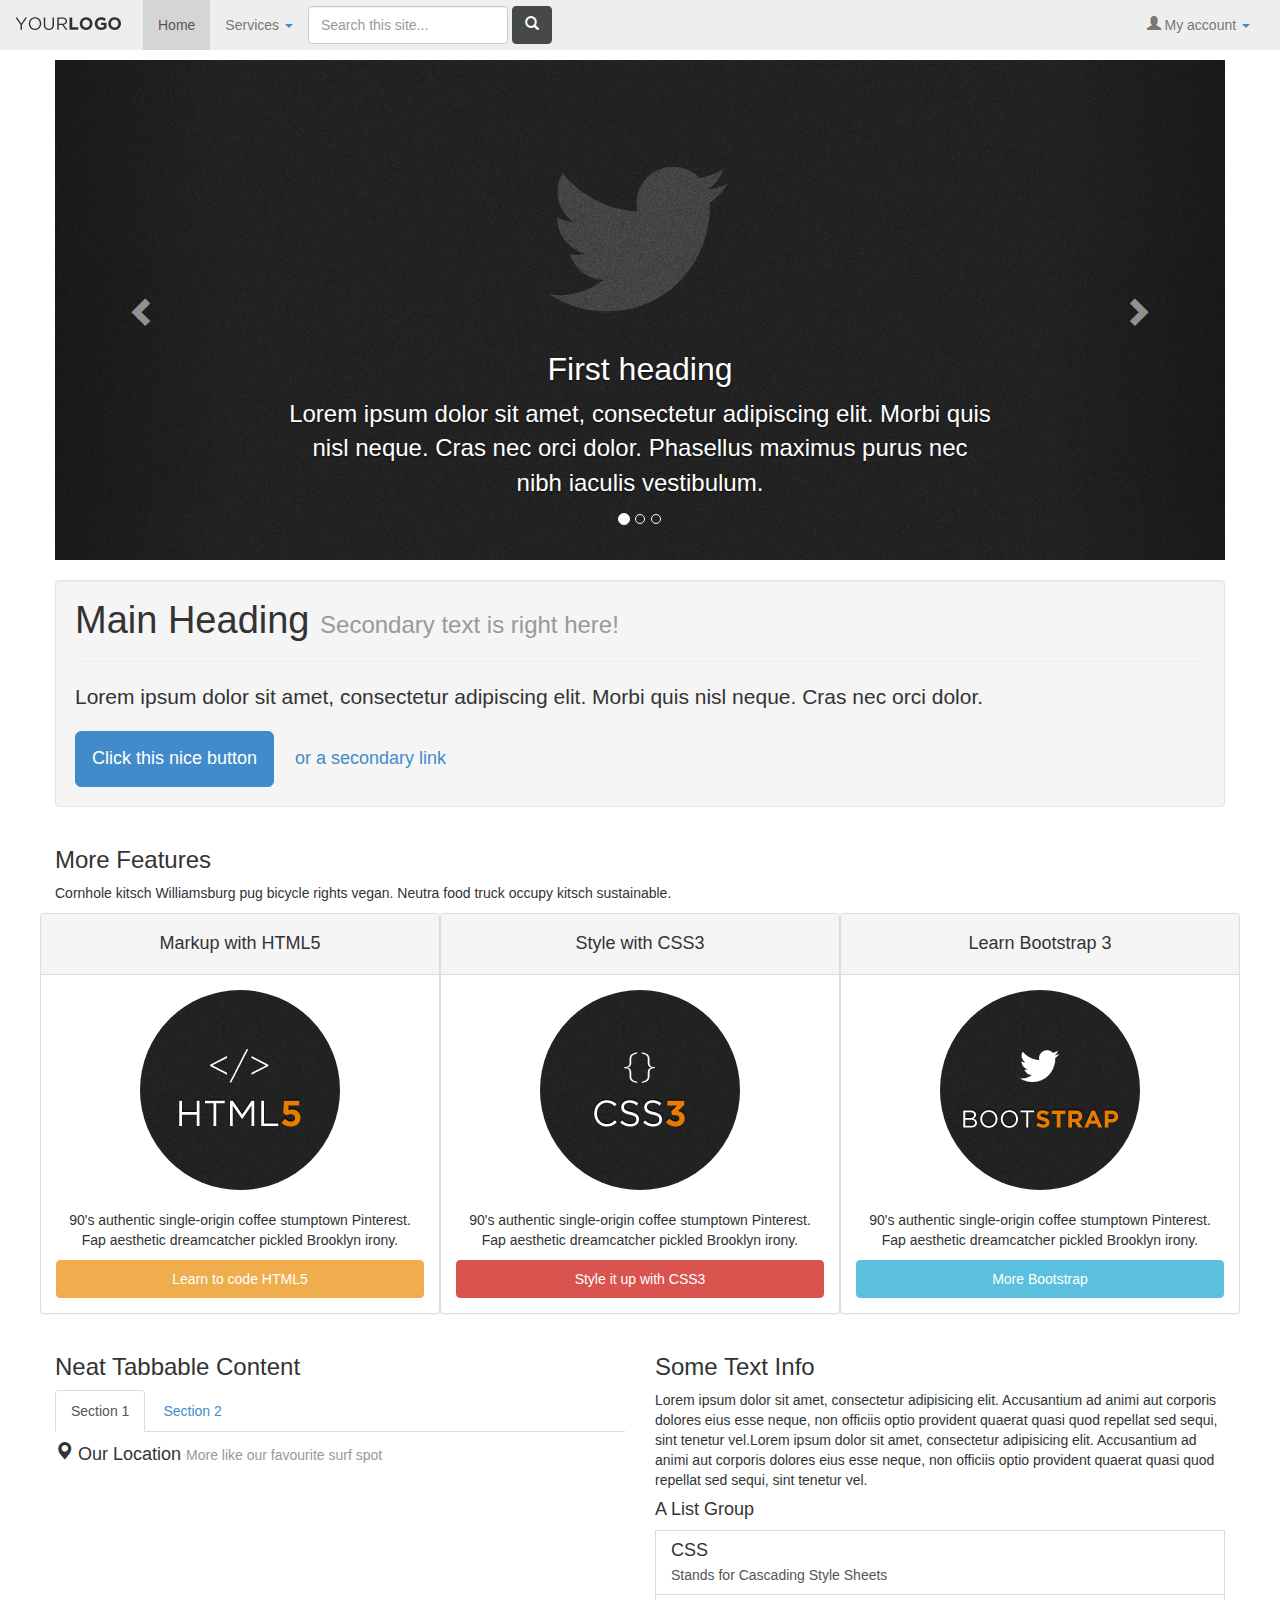
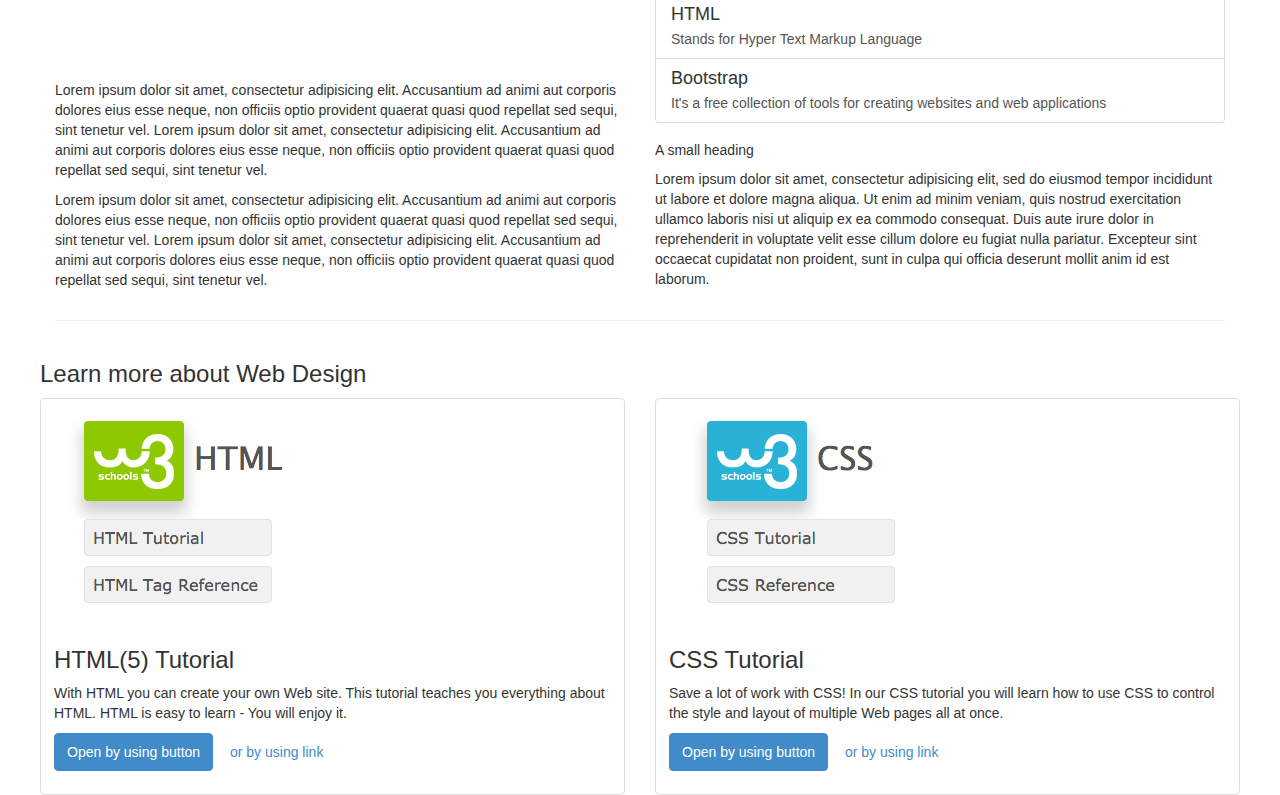
==== Course Files/02 - Starter Assets/index.html @ d5d02533 "Merge with js" ====
<!DOCTYPE html>

<html>
	<head>
		
		<!-- Website Title & Description for Search Engine purposes -->
		<title></title>
		<meta name="description" content="">
		
		<!-- Mobile viewport optimized -->
		<meta name="viewport" content="width=device-width, initial-scale=1.0, maximum-scale=1.0, user-scalable=no">
		
		<!-- Bootstrap CSS -->
		<link href="bootstrap/css/bootstrap.min.css" rel="stylesheet">
		<link href="includes/css/bootstrap-glyphicons.css" rel="stylesheet">
		
		<!-- Custom CSS -->
		<link href="includes/css/styles.css" rel="stylesheet">
		
		<!-- Include Modernizr in the head, before any other Javascript -->
		<script src="includes/js/modernizr-2.6.2.min.js"></script>
		
	</head>
	<body>
	
    <div class="container" id="main">

        <div class="navbar navbar-fixed-top">

            <div class="cotainer">

                <button type="button" class="navbar-toggle collapsed" data-toggle="collapse" data-target=".navbar-responsive-collapse">
                    <span class="icon-bar"></span>
                    <span class="icon-bar"></span>
                    <span class="icon-bar"></span>
                    <span class="icon-bar"></span>
                </button>

                <a class="navbar-brand" href="/..">
                    <img src="images/logo.png" alt="Page Logo"/>
                </a>

                <div class="nav-collapse collapse navbar-responsive-collapse">

                    <ul class="nav navbar-nav">
                        <li class="active">
                            <a href="#">Home</a>
                        </li>

                        <li>
                            <a href="#" class="dropdown-toggle" data-toggle="dropdown">
                                Services
                                <span class="caret"></span>
                            </a>

                            <ul class="dropdown-menu" role="menu">
                                <li role="presentation"><a role="menuitem" tabindex="-1" href="#">Web Design</a></li>
                                <li role="presentation"><a role="menuitem" tabindex="-1" href="#">Web Development</a></li>
                                <li role="presentation"><a role="menuitem" tabindex="-1" href="#">SEO</a></li>
                                <li role="presentation" class="divider"></li>
                                <li role="presentation" class="dropdown-header">More Services</li>
                                <li role="presentation"><a role="menuitem" tabindex="-1" href="#">Content Creation</a></li>
                                <li role="presentation"><a role="menuitem" tabindex="-1" href="#">Social Media Marketing</a></li>
                            </ul><!-- end dropdown-menu -->
                        </li>
                    </ul><!-- end navbar-nav -->

                    <form class="navbar-form pull-left">
                        <input type="text" class="form-control" id="searchInput" placeholder="Search this site..."/>

                        <button type="submit" class="btn btn-default">
                            <span class="glyphicon glyphicon-search"></span>
                        </button>
                    </form><!-- end navbar-form -->

                    <ul class="nav navbar-nav pull-right">
                        <li>
                            <a href="#" class="dropdown-toggle" data-toggle="dropdown">
                                <span class="glyphicon glyphicon-user"></span>
                                My account
                                <span class="caret"></span>
                            </a>

                            <ul class="dropdown-menu" role="menu">
                                <li role="presentation"><a role="menuitem" tabindex="-1" href="#"><span class="glyphicon glyphicon-wrench"></span> Settings</a></li>
                                <li role="presentation"><a role="menuitem" tabindex="-1" href="#"><span class="glyphicon glyphicon-refresh"></span> Update Profile</a></li>
                                <li role="presentation"><a role="menuitem" tabindex="-1" href="#"><span class="glyphicon glyphicon-briefcase"></span> Billing</a></li>
                                <li role="presentation" class="divider"></li>
                                <li role="presentation"><a role="menuitem" tabindex="-1" href="#"><span class="glyphicon glyphicon-off"></span> Sign Out</a></li>
                            </ul><!-- end dropdown-menu -->
                        </li>
                    </ul> <!-- end nav pull-right -->

                </div><!-- end nav-collapse -->

            </div><!-- end container -->

        </div> <!-- end navbar -->


        <div class="carousel slide" id="myCarousel">

            <!-- Indicators -->
            <ol class="carousel-indicators">
                <li data-target="#myCarousel" data-slide-to="0" class="active"></li>
                <li data-target="#myCarousel" data-slide-to="1"></li>
                <li data-target="#myCarousel" data-slide-to="2"></li>
            </ol>

            <!-- Wrapper for slides -->
            <div class="carousel-inner">
                <div class="item active" id="slide1">
                    <div class="carousel-caption">
                        <h3>First heading</h3>
                        <p>Lorem ipsum dolor sit amet, consectetur adipiscing elit. Morbi quis nisl neque. Cras nec orci
                            dolor. Phasellus maximus purus nec nibh iaculis vestibulum. </p>
                    </div><!-- end carousel-caption -->
                </div><!-- end item -->
                <div class="item" id="slide2">
                    <div class="carousel-caption">
                        <h3>Second heading</h3>
                        <p>Lorem ipsum dolor sit amet, consectetur adipiscing elit. Morbi quis nisl neque. Cras nec orci
                            dolor. Phasellus maximus purus nec nibh iaculis vestibulum.</p>
                    </div><!-- end carousel-caption -->
                </div><!-- end item -->
                <div class="item" id="slide3">
                    <div class="carousel-caption">
                        <h3>Third heading</h3>
                        <p>Lorem ipsum dolor sit amet, consectetur adipiscing elit. Morbi quis nisl neque. Cras nec orci
                            dolor. Phasellus maximus purus nec nibh iaculis vestibulum.</p>
                    </div><!-- end carousel-caption -->
                </div><!-- end item -->
            </div><!-- end carousel-inner -->

            <!-- Controls -->
            <a class="left carousel-control" href="#myCarousel" role="button" data-slide="prev">
                <span class="glyphicon glyphicon-chevron-left"></span>
            </a>
            <a class="right carousel-control" href="#myCarousel" role="button" data-slide="next">
                <span class="glyphicon glyphicon-chevron-right"></span>
            </a>

        </div> <!-- end myCarousel -->


        <div class="row" id="bigCallout">

            <div class="col-12">

                <div class="alert alert-success alert-block fade in" role="alert" id="successAlert">
                    <button type="button" class="close" data-dismiss="alert">&times;</button>
                    <h4>Success!</h4>
                    <p>You just made this element display by using JQuery!
                       Click the "x" in the right top corner to close
                       this message!
                    </p>
                </div><!-- end alert -->

                <!-- Visible only on small devices -->
                <div class="well well-small visible-sm">
                    <a href="" class="btn btn-large btn-block btn-default">
                        <span class="glyphicon glyphicon-phone"> Give us a call!</span>
                    </a>
                </div><!-- end well-small -->

                <div class="well">
                    <div class="page-header">
                        <h1>Main Heading <small>Secondary text is right here!</small></h1>
                    </div><!-- end page-header -->
                    <p class="lead">Lorem ipsum dolor sit amet, consectetur adipiscing elit. Morbi quis nisl neque. Cras nec orci
                        dolor.</p>
                    <a href="" class="btn btn-large btn-primary" id="alertMe">Click this nice button</a>
                    <a href="" class="btn btn-large btn-link">or a secondary link</a>
                </div><!-- end well -->

            </div><!-- end col-12 -->

        </div> <!-- end bigCallout-->


        <div class="row" id="featuresHeading">

            <div class="col-12">
                <h3>More Features</h3>

                <p>Cornhole kitsch Williamsburg pug bicycle rights vegan. Neutra food truck occupy kitsch
                    sustainable.
                </p>
            </div>

        </div> <!-- end featuresHeading-->


        <div class="row" id="features">

            <div class="col-sm-4 panel panel-default">
                <div class="panel-heading">
                    <h4>Markup with HTML5</h4>
                </div><!-- end panel-heading -->
                <div class="panel-body">
                    <img src="images/badge_html.jpg" alt="HTML" class="img-circle">
                    <p>90's authentic single-origin coffee stumptown Pinterest. Fap aesthetic dreamcatcher pickled
                        Brooklyn irony.
                    </p>
                    <a href="" class="btn btn-warning btn-block">Learn to code HTML5</a>
                </div><!-- end panel-body -->
            </div><!-- end col-sm-4 -->
            <div class="col-sm-4 panel panel-default">
                <div class="panel-heading">
                    <h4>Style with CSS3</h4>
                </div><!-- end panel-heading -->
                <div class="panel-body">
                    <img src="images/badge_css.jpg" alt="HTML" class="img-circle">
                    <p>90's authentic single-origin coffee stumptown Pinterest. Fap aesthetic dreamcatcher pickled
                        Brooklyn irony.
                    </p>
                    <a href="" class="btn btn-danger btn-block">Style it up with CSS3</a>
                </div><!-- end panel-body -->
            </div><!-- end col-sm-4 -->
            <div class="col-sm-4 panel panel-default">
                <div class="panel-heading">
                    <h4>Learn Bootstrap 3</h4>
                </div><!-- end panel-heading -->
                <div class="panel-body">
                    <img src="images/badge_bootstrap.jpg" alt="HTML" class="img-circle">
                    <p>90's authentic single-origin coffee stumptown Pinterest. Fap aesthetic dreamcatcher pickled
                        Brooklyn irony.
                    </p>
                    <a href="" class="btn btn-info btn-block">More Bootstrap</a>
                </div><!-- end panel-body -->
            </div><!-- end col-sm-4 -->

        </div> <!-- end features -->


        <div class="row" id="moreInfo">

            <div class="col-sm-6">
                <h3>Neat Tabbable Content</h3>
                <ul class="nav nav-tabs" role="tablist">
                    <li class="active"><a role="tab" data-toggle="tab" href="#tab1">Section 1</a></li>
                    <li><a role="tab" data-toggle="tab" href="#tab2">Section 2</a></li>
                </ul>

                <div class="tab-content">
                    <div class="tab-pane active" id="tab1">
                        <h4>
                            <span class="glyphicon glyphicon-map-marker"></span>
                            Our Location <small>More like our favourite surf spot</small>
                        </h4>
                        <iframe width="100%" height="200" frameborder="0" scrolling="no" marginheight="0" marginwidth="0"
                                src="https://maps.google.co.nz/maps?f=q&amp;source=s_q&amp;hl=en&amp;geocode=&amp;q=Piha+Beach&amp;aq=0&amp;oq=piha&amp;sll=-36.863023,174.865469&amp;sspn=0.682314,0.76355&amp;ie=UTF8&amp;hq=&amp;hnear=Piha+Beach&amp;t=m&amp;z=14&amp;ll=-36.956537,174.467634&amp;output=embed"></iframe>

                        <p>Lorem ipsum dolor sit amet, consectetur adipisicing elit. Accusantium ad animi aut corporis dolores
                            eius esse neque, non officiis optio provident quaerat quasi quod repellat sed sequi, sint tenetur
                            vel. Lorem ipsum dolor sit amet, consectetur adipisicing elit. Accusantium ad animi aut corporis dolores
                            eius esse neque, non officiis optio provident quaerat quasi quod repellat sed sequi, sint tenetur
                            vel.
                        </p>
                        <p>Lorem ipsum dolor sit amet, consectetur adipisicing elit. Accusantium ad animi aut corporis dolores
                            eius esse neque, non officiis optio provident quaerat quasi quod repellat sed sequi, sint tenetur
                            vel. Lorem ipsum dolor sit amet, consectetur adipisicing elit. Accusantium ad animi aut corporis dolores
                            eius esse neque, non officiis optio provident quaerat quasi quod repellat sed sequi, sint tenetur
                            vel.
                        </p>
                    </div><!-- end tab1 -->

                    <div class="tab-pane" id="tab2">
                        <h4>
                            A Left Floated Picture <small>Using Placehold.it</small>
                        </h4>

                        <img src="http://placehold.it/140" alt="placeholder image" class="thumbnail pull-left">

                        <p>Lorem ipsum dolor sit amet, consectetur adipisicing elit. Accusantium ad animi aut corporis dolores
                            eius esse neque, non officiis optio provident quaerat quasi quod repellat sed sequi, sint tenetur
                            vel. Lorem ipsum dolor sit amet, consectetur adipisicing elit. Accusantium ad animi aut corporis dolores
                            eius esse neque, non officiis optio provident quaerat quasi quod repellat sed sequi, sint tenetur
                            vel.
                        </p>
                        <p>Lorem ipsum dolor sit amet, consectetur adipisicing elit. Accusantium ad animi aut corporis dolores
                            eius esse neque, non officiis optio provident quaerat quasi quod repellat sed sequi, sint tenetur
                            vel.Lorem ipsum dolor sit amet, consectetur adipisicing elit. Accusantium ad animi aut corporis dolores
                            eius esse neque, non officiis optio provident quaerat quasi quod repellat sed sequi, sint tenetur
                            vel.
                        </p>
                        <hr>
                        <a class="btn btn-warning" href="#myModal" role="button" data-toggle="modal">
                            <span class="glyphicon glyphicon-hand-up"></span>
                            Click for a Modal Window!
                        </a>
                    </div><!-- end tab2 -->
                </div><!-- tab-content -->

            </div><!-- end col-sm-6 -->

            <div class="col-sm-6">
                <h3>Some Text Info</h3>
                <p>
                    Lorem ipsum dolor sit amet, consectetur adipisicing elit. Accusantium ad animi aut corporis dolores
                    eius esse neque, non officiis optio provident quaerat quasi quod repellat sed sequi, sint tenetur
                    vel.Lorem ipsum dolor sit amet, consectetur adipisicing elit. Accusantium ad animi aut corporis dolores
                    eius esse neque, non officiis optio provident quaerat quasi quod repellat sed sequi, sint tenetur
                    vel.
                </p>
                <div class="list-group">
                    <h4>A List Group</h4>
                    <a href="#" class="list-group-item">
                        <h4 class="list-group-item-heading">CSS</h4>
                        <p class="list-group-item-text">Stands for Cascading Style Sheets</p>
                    </a>
                    <a href="#" class="list-group-item">
                        <h4 class="list-group-item-heading">HTML</h4>
                        <p class="list-group-item-text">Stands for Hyper Text Markup Language</p>
                    </a>
                    <a href="#" class="list-group-item">
                        <h4 class="list-group-item-heading">Bootstrap</h4>
                        <p class="list-group-item-text">It's a free collection of tools for creating websites and web applications</p>
                    </a>
                </div>
                <h5>A small heading</h5>
                <p>
                    Lorem ipsum dolor sit amet, consectetur adipisicing elit, sed do eiusmod tempor incididunt ut labore
                    et dolore magna aliqua. Ut enim ad minim veniam, quis nostrud exercitation ullamco laboris nisi ut
                    aliquip ex ea commodo consequat. Duis aute irure dolor in reprehenderit in voluptate velit esse
                    cillum dolore eu fugiat nulla pariatur. Excepteur sint occaecat cupidatat non proident, sunt in
                    culpa qui officia deserunt mollit anim id est laborum.
                </p>
            </div><!-- end col-sm-6 -->


        </div> <!-- end moreInfo -->

        <hr>

        <div class="row" id="moreCourses">

            <h3>Learn more about Web Design</h3>

            <div class="row">
                <div class="col-sm-6">
                    <div class="thumbnail">
                        <img src="images/html_ed.png" alt="HTML Education">
                        <div class="caption">
                            <h3>HTML(5) Tutorial</h3>
                            <p>With HTML you can create your own Web site.
                                This tutorial teaches you everything about HTML.
                                HTML is easy to learn - You will enjoy it.
                            </p>
                            <p>
                                <a href="http://www.w3schools.com/html/default.asp" class="btn btn-primary" role="button">Open by using button</a>
                                <a href="http://www.w3schools.com/html/default.asp" class="btn btn-link" role="button">or by using link</a>
                            </p>
                        </div><!-- end caption -->
                    </div><!-- end thumbnail -->
                </div><!-- end col-sm-6 -->
                <div class="col-sm-6">
                    <div class="thumbnail">
                        <img src="images/css_ed.png" alt="CSS Education">
                        <div class="caption">
                            <h3>CSS Tutorial</h3>
                            <p>Save a lot of work with CSS!
                                In our CSS tutorial you will learn how to use CSS to control the style and layout of
                                multiple Web pages all at once.
                            </p>
                            <p>
                                <a href="http://www.w3schools.com/css/default.asp" class="btn btn-primary" role="button">Open by using button</a>
                                <a href="http://www.w3schools.com/css/default.asp" class="btn btn-link" role="button">or by using link</a>
                            </p>
                        </div><!-- end caption -->
                    </div><!-- end thumbnail -->
                </div><!-- end col-sm-6 -->
            </div><!-- end row -->

        </div> <!-- end moreCourses -->


    </div> <!-- end cointainer -->

    <footer>

    </footer>

	<!-- All Javascript at the bottom of the page for faster page loading -->
		
	<!-- First try for the online version of jQuery-->
	<script src="http://code.jquery.com/jquery.js"></script>
	
	<!-- If no online access, fallback to our hardcoded version of jQuery -->
	<script>window.jQuery || document.write('<script src="includes/js/jquery-1.8.2.min.js"><\/script>')</script>
	
	<!-- Bootstrap JS -->
	<script src="bootstrap/js/bootstrap.min.js"></script>
	
	<!-- Custom JS -->
	<script src="includes/js/script.js"></script>
	
	</body>
</html>
---- Course Files/02 - Starter Assets/includes/css/styles.css ----
/*

My Custom CSS
=============

Author:  Brad Hussey
Updated: August 2013
Notes:	 Hand coded for Udemy.com

*/


/* --------------------------------------
   Layout
   -------------------------------------- */

#features {
    text-align: center;
}

#features img {
    margin: 0 0 20px;
}


/* --------------------------------------
   Typography
   -------------------------------------- */

body {
    -webkit-font-smoothing: antialiased;
    text-rendering: optimizelegibility;
}

.well .page-header,
.well .page-header h1 {
    margin-top: 0;
}

/* --------------------------------------
   Navbar
   -------------------------------------- */
#searchInput {
    width: 200px;
}

.navbar-brand {
    padding: 12px 15px;
}
   
   
/* --------------------------------------
   Carousel
   -------------------------------------- */

#myCarousel .item {
    height: 400px;
}

#slide1 {
    background: url("../../images/carousel_medium_01.jpg") top center no-repeat;
}

#slide2 {
    background: url("../../images/carousel_medium_02.jpg") top center no-repeat;
}

#slide3 {
    background: url("../../images/carousel_medium_03.jpg") top center no-repeat;
}

.carousel-inner {
    margin-top: 60px;
}

.carousel-caption {
    font-size: 24px;
}

.carousel-caption h3 {
    font-size: 32px;
}


/* --------------------------------------
   Global Styles
   -------------------------------------- */

.alert {
    margin-top: 20px;
    display: none;
}

.well {
    margin: 20px 0;
}

img.pull-left {
    margin: 0 20px 10px 0;
}


/* --------------------------------------
   Media Queries
   -------------------------------------- */

/* Portrait & landscape phone */
@media (max-width: 480px) {

}

/* Landscape phone to portrait tablet */
@media (max-width: 768px) {
    #myCarousel .item {
        height: 310px;
    }

    #slide1 {
        background: url("../../images/carousel_small_01.jpg") top center no-repeat;
    }

    #slide2 {
        background: url("../../images/carousel_small_02.jpg") top center no-repeat;
    }

    #slide3 {
        background: url("../../images/carousel_small_03.jpg") top center no-repeat;
    }

    .carousel-caption {
        font-size: 16px;
    }

    .carousel-caption h3 {
        font-size: 22px;
    }
}

/* Large desktop */
@media (min-width: 1200px) {
    #myCarousel .item {
        height: 500px;
    }

    #slide1 {
        background: url("../../images/carousel_large_01.jpg") top center no-repeat;
    }

    #slide2 {
        background: url("../../images/carousel_large_02.jpg") top center no-repeat;
    }

    #slide3 {
        background: url("../../images/carousel_large_03.jpg") top center no-repeat;
    }
}
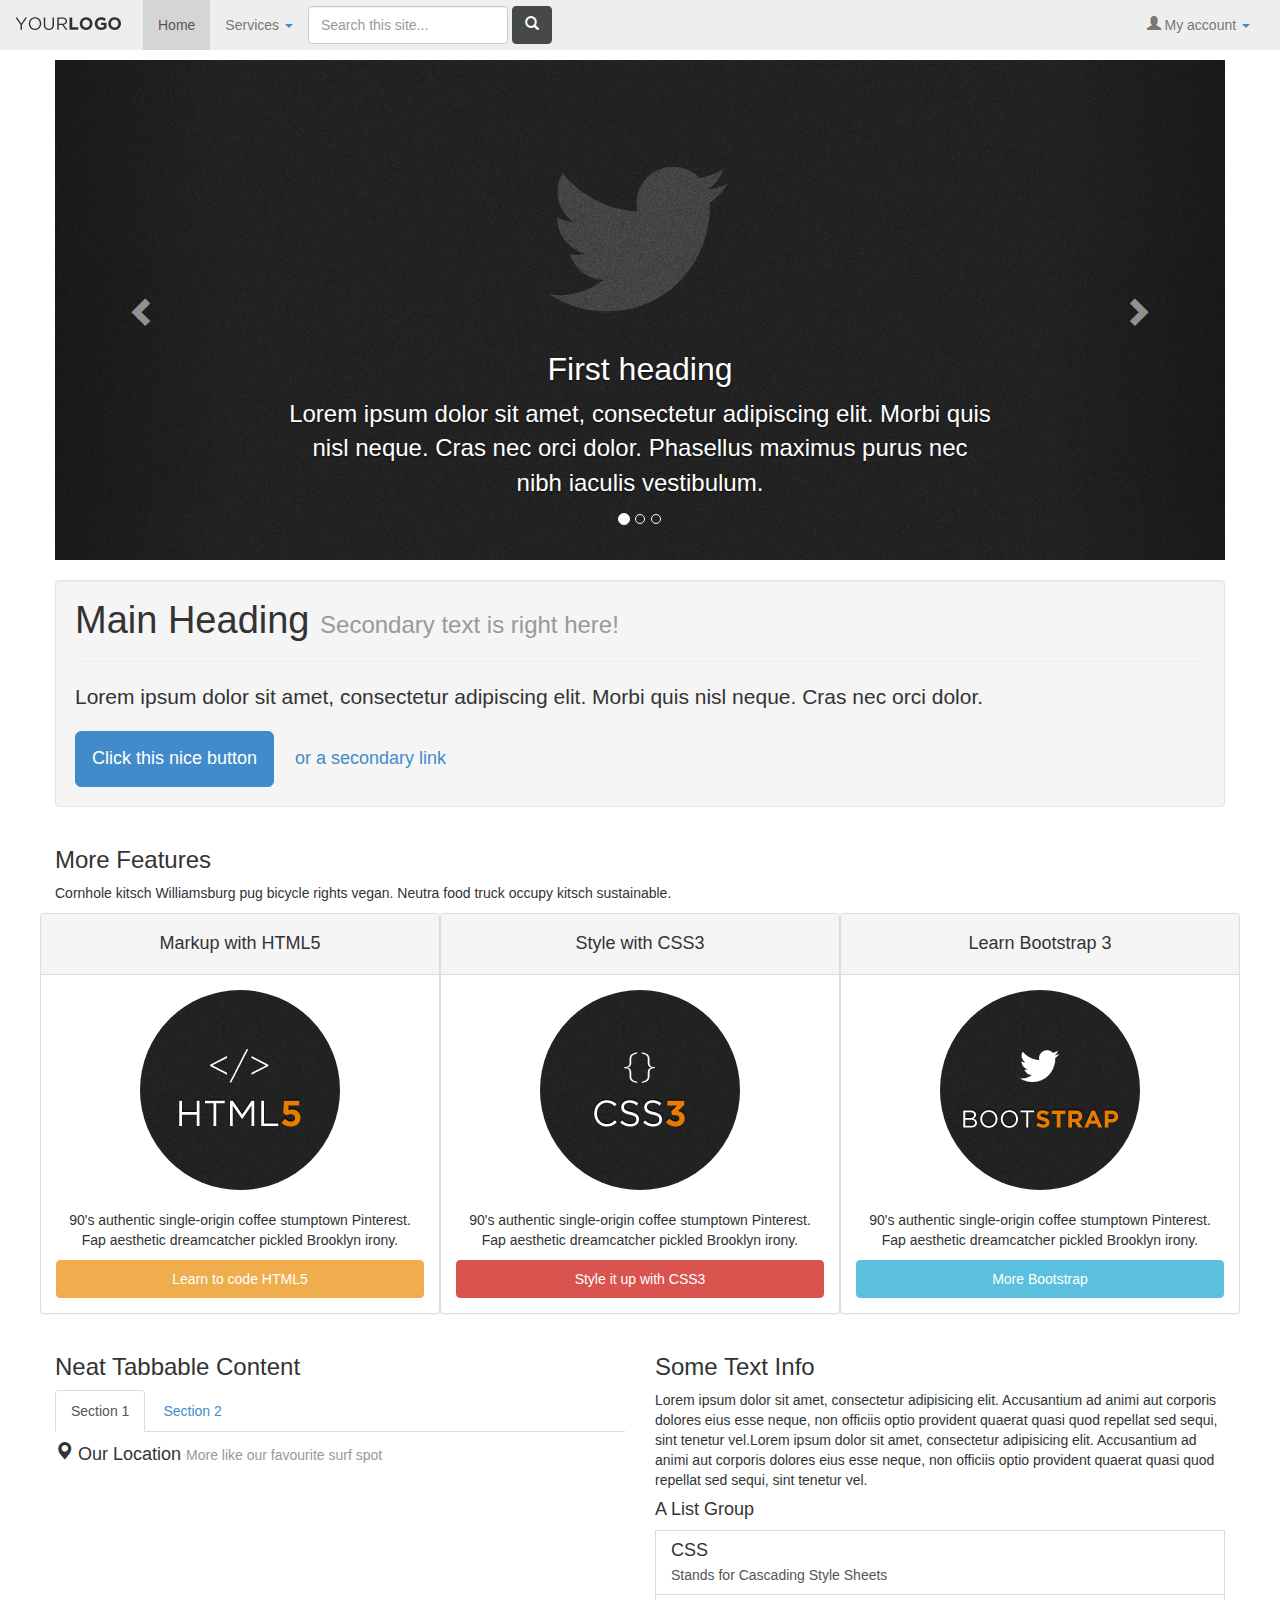
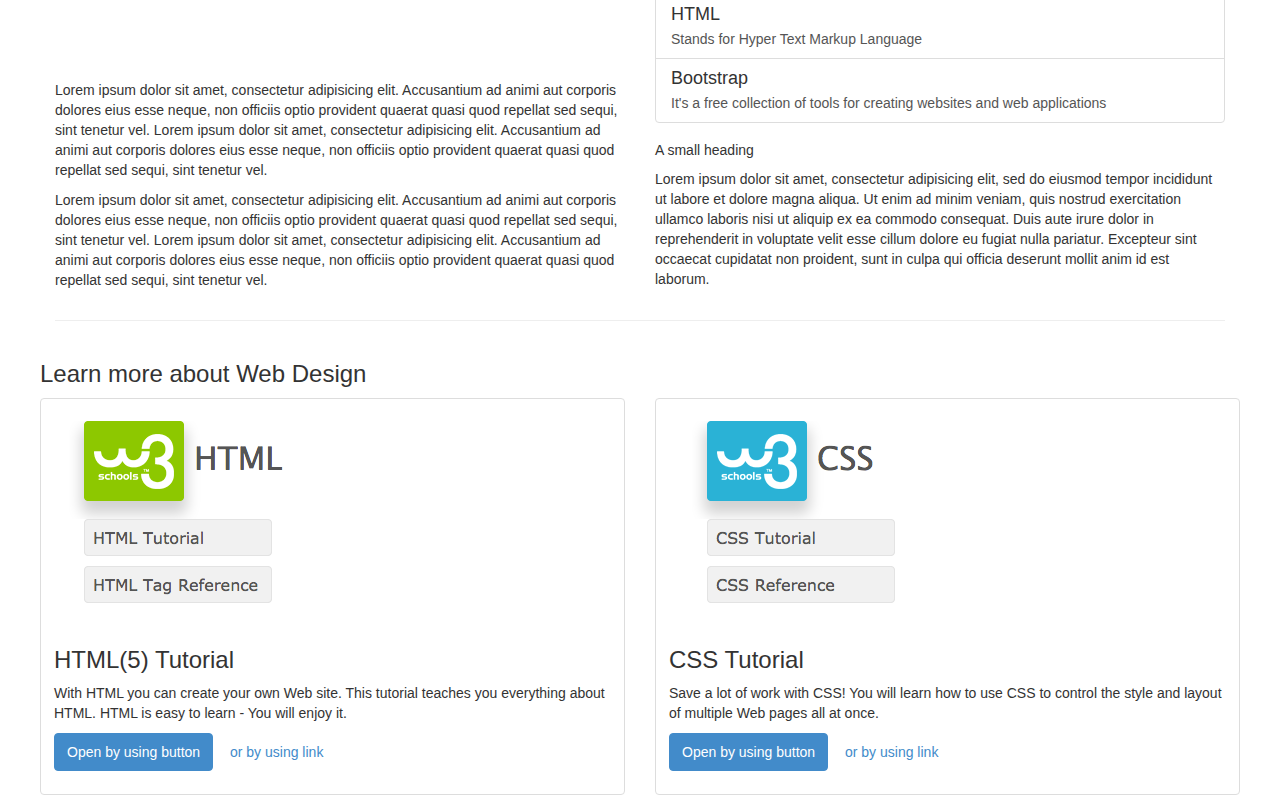
==== commit 5c2917ed: "Start code the Modal Window" ====
--- a/Course Files/02 - Starter Assets/index.html
+++ b/Course Files/02 - Starter Assets/index.html
@@ -289,6 +289,42 @@
                             <span class="glyphicon glyphicon-hand-up"></span>
                             Click for a Modal Window!
                         </a>
+
+                        <div class="modal fade" id="myModal">
+                            <div class="modal-dialog">
+                                <div class="modal-content">
+                                    <div class="modal-header">
+                                        <button type="button" class="close" data-dismiss="modal">
+                                            <span aria-hidden="true">&times;</span>
+                                        </button>
+                                        <h4>This is a Modal Window</h4>
+                                    </div><!-- end modal-header -->
+                                    <div class="modal-body">
+                                        <h4>Text in a modal</h4>
+                                        <p>Lorem ipsum dolor sit amet, consectetur adipisicing elit. A accusantium
+                                            dolore doloribus illum laboriosam possimus similique? Ab aut consectetur
+                                            doloremque esse ipsum nemo, provident, quasi quidem quis repellendus
+                                            similique ut.
+                                        </p>
+                                        <h4>Popovers in a modal</h4>
+                                        <a href="#" class="btn btn-danger">Don't click this button</a>
+                                        <h4>Tooltips in a modal</h4>
+                                        <p><a href="#">This link</a> should have a tooltip, and so should <a href="#">this one</a>!</p>
+                                        <hr>
+                                        <p><small>P.S. This form doesn't do anything. Just a heads up.</small></p>
+                                    </div><!-- end modal-body -->
+                                    <div class="modal-footer">
+                                        <button type="button" class="btn btn-default" data-dismiss="modal">
+                                            Close
+                                        </button>
+                                        <button type="button" class="btn btn-primary">
+                                            Save changes
+                                        </button>
+                                    </div><!-- end modal-footer-->
+                                </div><!-- end modal-content -->
+                            </div><!-- end modal-dialog -->
+                        </div><!-- end myModal -->
+
                     </div><!-- end tab2 -->
                 </div><!-- tab-content -->
 
@@ -360,7 +396,7 @@
                         <div class="caption">
                             <h3>CSS Tutorial</h3>
                             <p>Save a lot of work with CSS!
-                                In our CSS tutorial you will learn how to use CSS to control the style and layout of
+                                You will learn how to use CSS to control the style and layout of
                                 multiple Web pages all at once.
                             </p>
                             <p>
--- a/Course Files/02 - Starter Assets/includes/css/styles.css
+++ b/Course Files/02 - Starter Assets/includes/css/styles.css
@@ -21,7 +21,6 @@
 #features img {
     margin: 0 0 20px;
 }
-
 
 /* --------------------------------------
    Typography
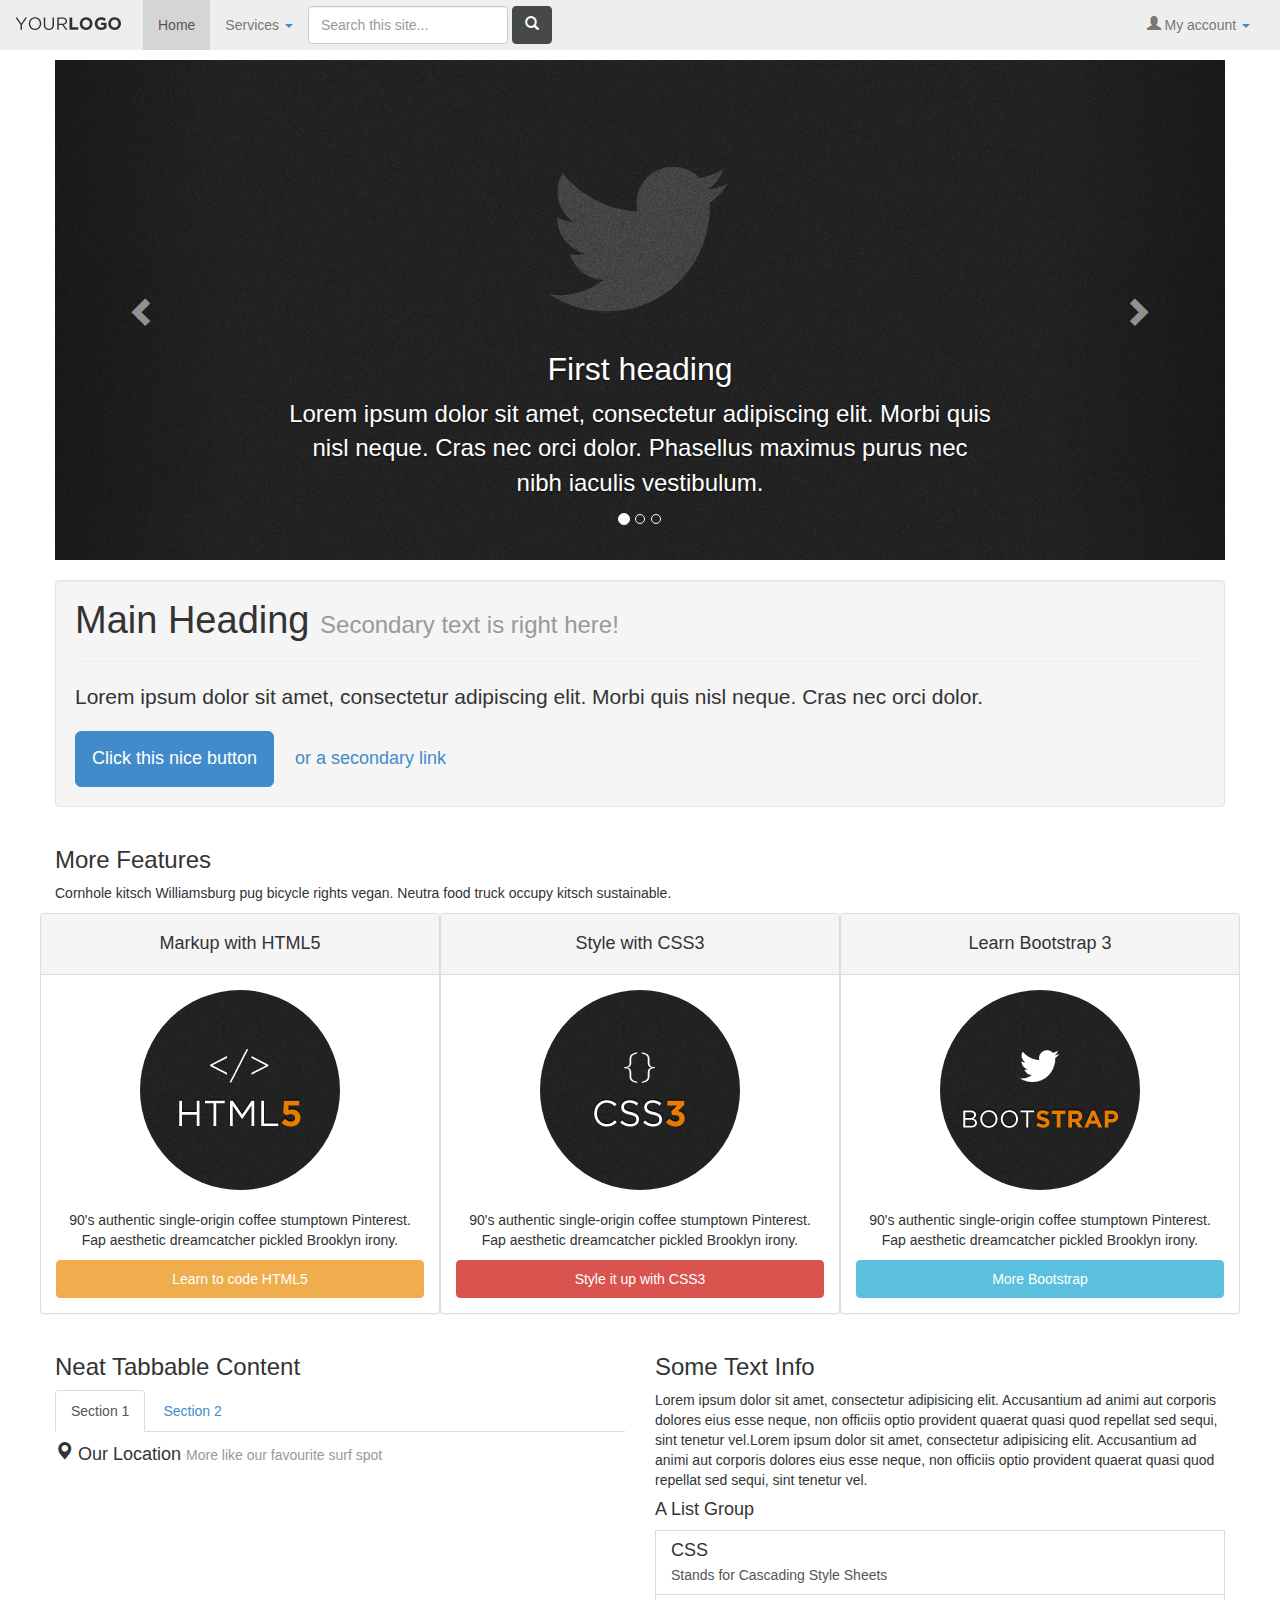
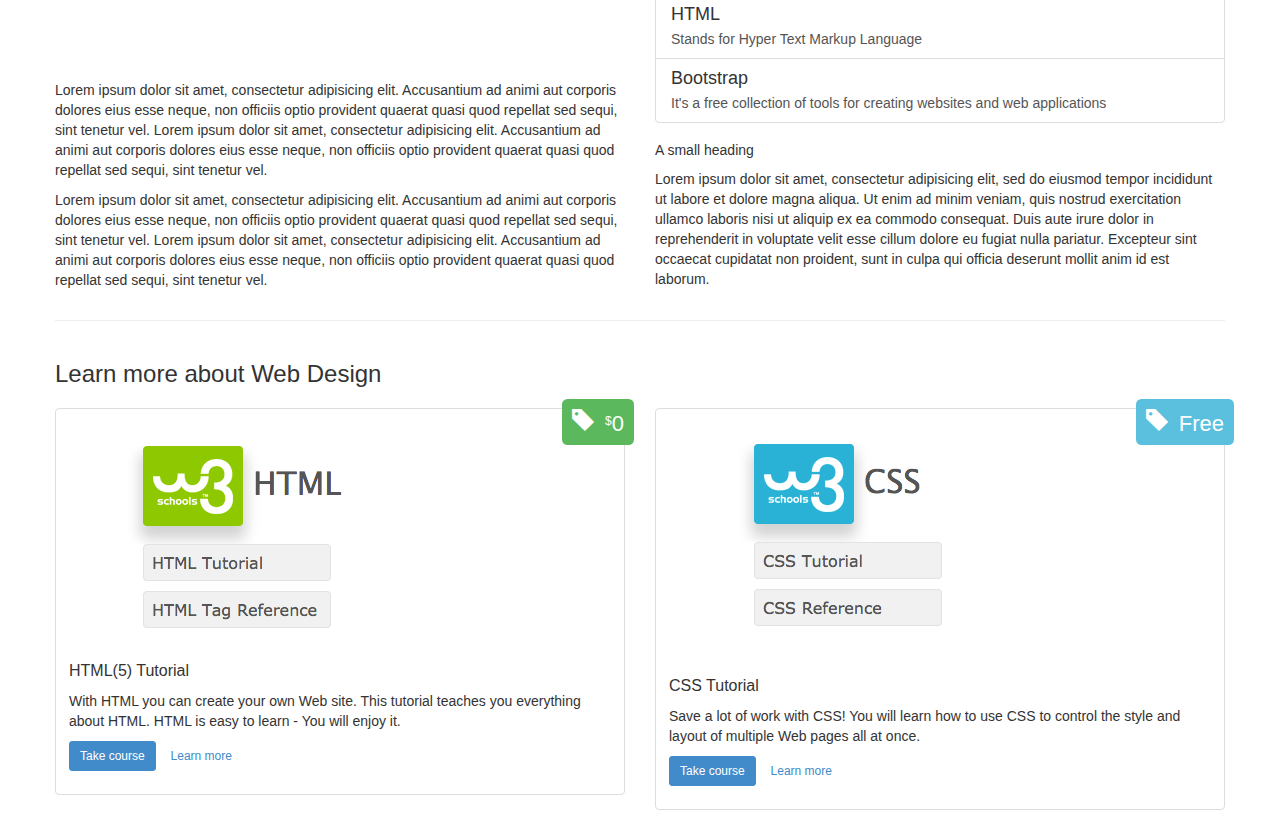
==== commit c6e64cf6: "Add price  labels to More Courses" ====
--- a/Course Files/02 - Starter Assets/index.html
+++ b/Course Files/02 - Starter Assets/index.html
@@ -189,6 +189,7 @@
             </div>
 
         </div> <!-- end featuresHeading-->
+
 
 
         <div class="row" id="features">
@@ -293,26 +294,67 @@
                         <div class="modal fade" id="myModal">
                             <div class="modal-dialog">
                                 <div class="modal-content">
+
                                     <div class="modal-header">
                                         <button type="button" class="close" data-dismiss="modal">
                                             <span aria-hidden="true">&times;</span>
                                         </button>
-                                        <h4>This is a Modal Window</h4>
+                                        <h4 class="modal-title">This is a Modal Window</h4>
                                     </div><!-- end modal-header -->
+
                                     <div class="modal-body">
                                         <h4>Text in a modal</h4>
+
                                         <p>Lorem ipsum dolor sit amet, consectetur adipisicing elit. A accusantium
                                             dolore doloribus illum laboriosam possimus similique? Ab aut consectetur
                                             doloremque esse ipsum nemo, provident, quasi quidem quis repellendus
                                             similique ut.
                                         </p>
+
                                         <h4>Popovers in a modal</h4>
-                                        <a href="#" class="btn btn-danger">Don't click this button</a>
+
+                                        <a href="#" class="btn btn-danger pop" data-toggle="popover" data-placement="top" data-original-title="You clicked it!" data-content="I knew you would.">
+                                            Don't click this button
+                                        </a>
+
                                         <h4>Tooltips in a modal</h4>
-                                        <p><a href="#">This link</a> should have a tooltip, and so should <a href="#">this one</a>!</p>
+
+                                        <a href="#" data-toggle="tooltip" data-placement="top" title="Tooltip" rel="tooltip">
+                                            This link
+                                        </a>
+                                        should have a tooltip, and so should
+                                        <a href="#" data-toggle="tooltip" data-placement="top" title="Woohoo!" rel="tooltip">
+                                            this one
+                                        </a>!
+
                                         <hr>
-                                        <p><small>P.S. This form doesn't do anything. Just a heads up.</small></p>
+
+                                        <p><small class="text-muted">P.S. This form doesn't do anything. Just a heads up.</small></p>
+
+                                        <form class="form-horizontal" role="form">
+                                            <div class="form-group">
+                                                <label for="inputName" class="col-lg-2 control-label">Name</label>
+                                                <div class="col-lg-10">
+                                                    <input id="inputName" type="text" class="form-control" placeholder="Name">
+                                                </div>
+                                            </div><!-- end form-group -->
+                                            <div class="form-group">
+                                                <label for="inputEmail" class="col-lg-2 control-label">Name</label>
+                                                <div class="col-lg-10">
+                                                    <input id="inputEmail" type="email" class="form-control" placeholder="Email">
+                                                </div>
+                                            </div><!-- end form-group -->
+                                            <div class="form-group">
+                                                <label for="inputMessage" class="col-lg-2 control-label">Message</label>
+                                                <div class="col-lg-10">
+                                                    <textarea id="inputMessage" class="form-control" placeholder="Message" rows="3"></textarea>
+                                                    <button type="submit" class="btn btn-success pull-right">Send!</button>
+                                                </div>
+                                            </div><!-- end form-group -->
+                                        </form>
+
                                     </div><!-- end modal-body -->
+
                                     <div class="modal-footer">
                                         <button type="button" class="btn btn-default" data-dismiss="modal">
                                             Close
@@ -353,7 +395,8 @@
                         <h4 class="list-group-item-heading">Bootstrap</h4>
                         <p class="list-group-item-text">It's a free collection of tools for creating websites and web applications</p>
                     </a>
-                </div>
+                </div><!-- end list-group -->
+
                 <h5>A small heading</h5>
                 <p>
                     Lorem ipsum dolor sit amet, consectetur adipisicing elit, sed do eiusmod tempor incididunt ut labore
@@ -364,52 +407,62 @@
                 </p>
             </div><!-- end col-sm-6 -->
 
-
         </div> <!-- end moreInfo -->
 
         <hr>
 
         <div class="row" id="moreCourses">
-
-            <h3>Learn more about Web Design</h3>
-
-            <div class="row">
-                <div class="col-sm-6">
-                    <div class="thumbnail">
-                        <img src="images/html_ed.png" alt="HTML Education">
-                        <div class="caption">
-                            <h3>HTML(5) Tutorial</h3>
-                            <p>With HTML you can create your own Web site.
-                                This tutorial teaches you everything about HTML.
-                                HTML is easy to learn - You will enjoy it.
-                            </p>
-                            <p>
-                                <a href="http://www.w3schools.com/html/default.asp" class="btn btn-primary" role="button">Open by using button</a>
-                                <a href="http://www.w3schools.com/html/default.asp" class="btn btn-link" role="button">or by using link</a>
-                            </p>
-                        </div><!-- end caption -->
-                    </div><!-- end thumbnail -->
-                </div><!-- end col-sm-6 -->
-                <div class="col-sm-6">
-                    <div class="thumbnail">
-                        <img src="images/css_ed.png" alt="CSS Education">
-                        <div class="caption">
-                            <h3>CSS Tutorial</h3>
-                            <p>Save a lot of work with CSS!
-                                You will learn how to use CSS to control the style and layout of
-                                multiple Web pages all at once.
-                            </p>
-                            <p>
-                                <a href="http://www.w3schools.com/css/default.asp" class="btn btn-primary" role="button">Open by using button</a>
-                                <a href="http://www.w3schools.com/css/default.asp" class="btn btn-link" role="button">or by using link</a>
-                            </p>
-                        </div><!-- end caption -->
-                    </div><!-- end thumbnail -->
-                </div><!-- end col-sm-6 -->
-            </div><!-- end row -->
+            <div class="col-12">
+                <h3>Learn more about Web Design</h3>
+                <div class="thumbnails row">
+                    <div class="col-6">
+                        <div class="thumbnail">
+                            <img src="images/html_ed.png" alt="HTML Education">
+
+                            <div class="label label-success price">
+                                <span class="glyphicon glyphicon-tag"></span>
+                                <sup>$</sup>0
+                            </div>
+
+                            <div class="caption">
+                                <h3>HTML(5) Tutorial</h3>
+                                <p>With HTML you can create your own Web site.
+                                    This tutorial teaches you everything about HTML.
+                                    HTML is easy to learn - You will enjoy it.
+                                </p>
+                                <p>
+                                    <a href="http://www.w3schools.com/html/default.asp" class="btn btn-small btn-primary" role="button" target="_blank">Take course</a>
+                                    <a href="http://www.w3schools.com/html/default.asp" class="btn btn-small btn-link" role="button" target="_blank">Learn more</a>
+                                </p>
+                            </div><!-- end caption -->
+                        </div><!-- end thumbnail -->
+                    </div><!-- end col-6 -->
+                    <div class="col-6">
+                        <div class="thumbnail">
+                            <img src="images/css_ed.png" alt="CSS Education">
+
+                            <div class="label label-info price">
+                                <span class="glyphicon glyphicon-tag"></span>
+                                Free
+                            </div>
+
+                            <div class="caption">
+                                <h3>CSS Tutorial</h3>
+                                <p>Save a lot of work with CSS!
+                                    You will learn how to use CSS to control the style and layout of
+                                    multiple Web pages all at once.
+                                </p>
+                                <p>
+                                    <a href="http://www.w3schools.com/css/default.asp" class="btn btn-small btn-primary" role="button" target="_blank">Take course</a>
+                                    <a href="http://www.w3schools.com/css/default.asp" class="btn btn-small btn-link" role="button" target="_blank">Learn more</a>
+                                </p>
+                            </div><!-- end caption -->
+                        </div><!-- end thumbnail -->
+                    </div><!-- end col-6 -->
+                </div><!-- end row -->
+            </div><!--end col-12 -->
 
         </div> <!-- end moreCourses -->
-
 
     </div> <!-- end cointainer -->
 
--- a/Course Files/02 - Starter Assets/includes/css/styles.css
+++ b/Course Files/02 - Starter Assets/includes/css/styles.css
@@ -20,6 +20,10 @@
 
 #features img {
     margin: 0 0 20px;
+}
+
+#inputMessage {
+    margin-bottom: 15px;
 }
 
 /* --------------------------------------
@@ -98,6 +102,36 @@
     margin: 0 20px 10px 0;
 }
 
+.thumbnails {
+    margin: 20px 0;
+}
+
+.thumbnail {
+    position: relative;
+}
+
+.thumbnail h3 {
+    font-size: 16px;
+    margin: 0 0 10px;
+    line-height: 20px;
+}
+
+.thumbnail .price {
+    font-size: 22px;
+    position: absolute;
+    top: -10px;
+    right: -10px;
+    padding: 10px;
+}
+
+.thumbnail .price sup {
+    font-weight: normal;
+    font-size: 12px;
+}
+
+.thumbnail span.glyphicon {
+    margin-right: 5px;
+}
 
 /* --------------------------------------
    Media Queries
@@ -105,6 +139,14 @@
 
 /* Portrait & landscape phone */
 @media (max-width: 480px) {
+
+    .thumbnail .price {
+        font-size: 14px;
+    }
+
+    .thumbnail .price sup {
+        font-size: 10px;
+    }
 
 }
 
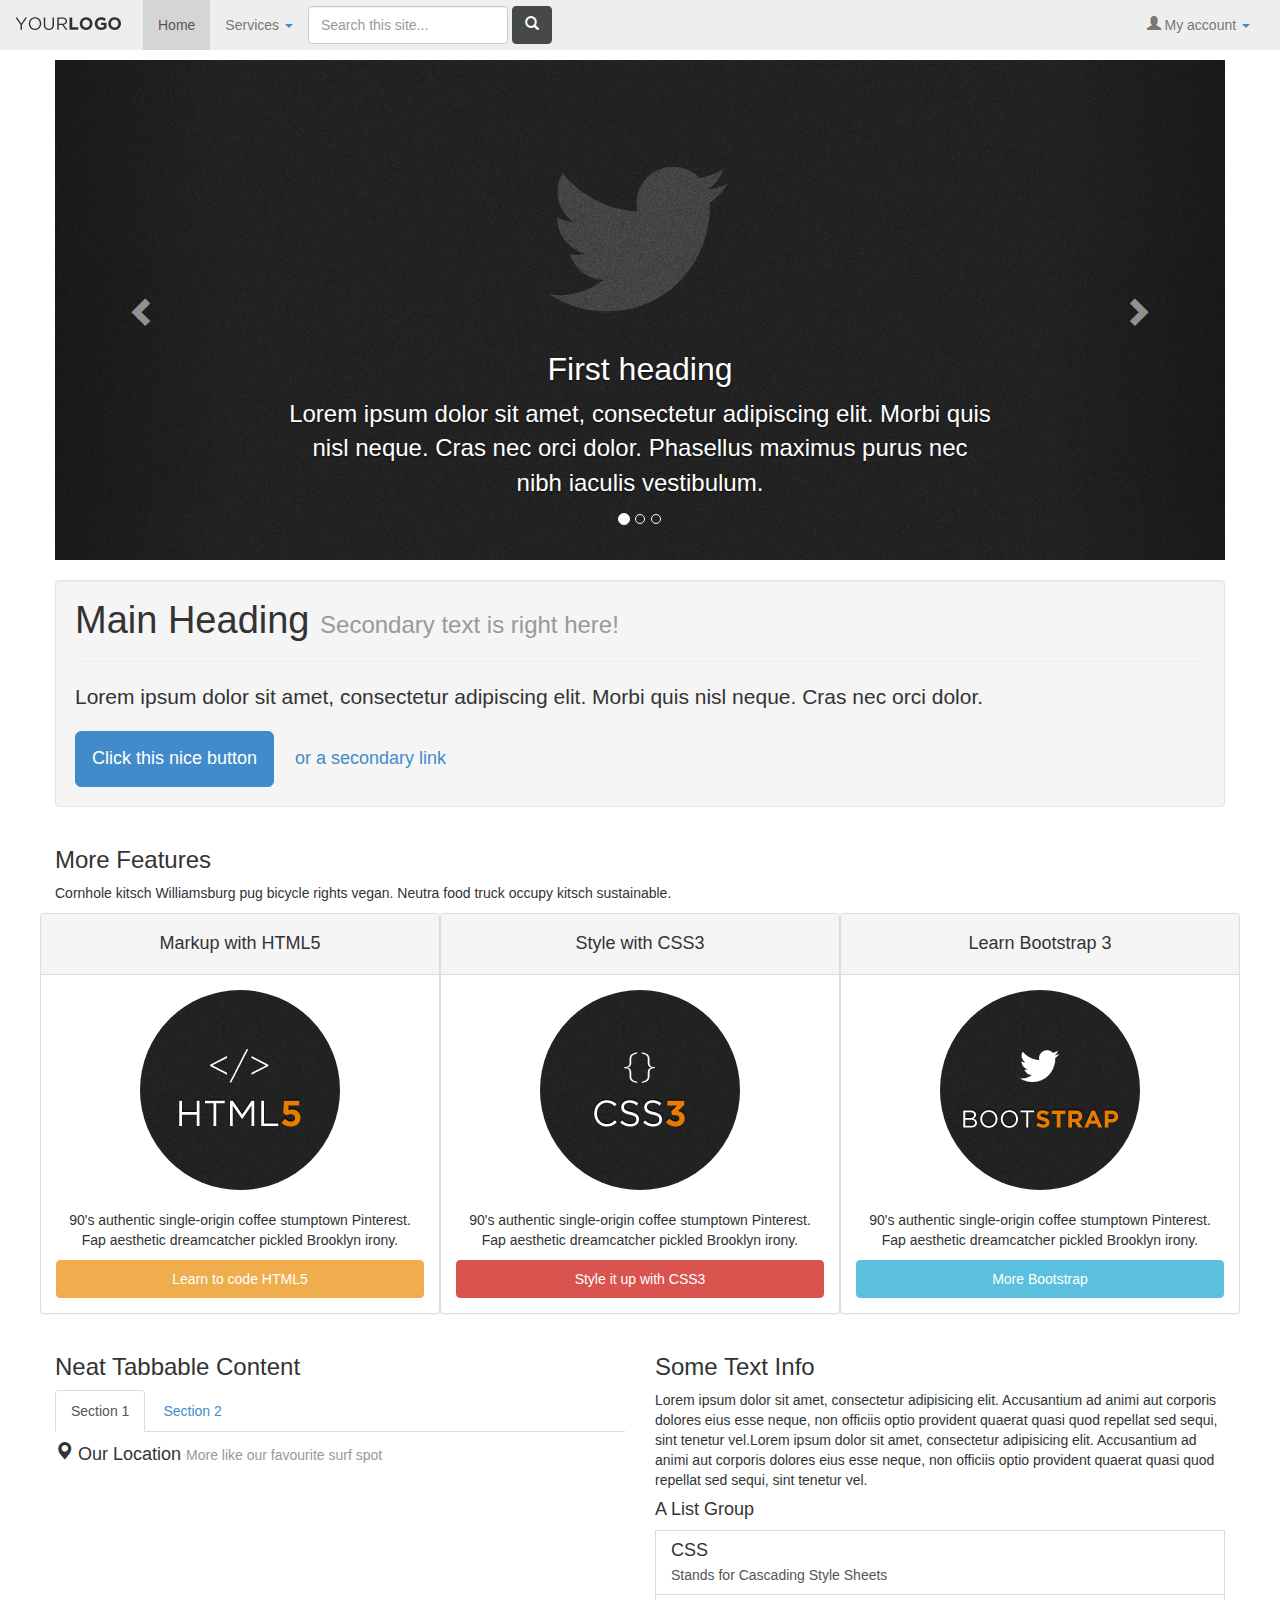
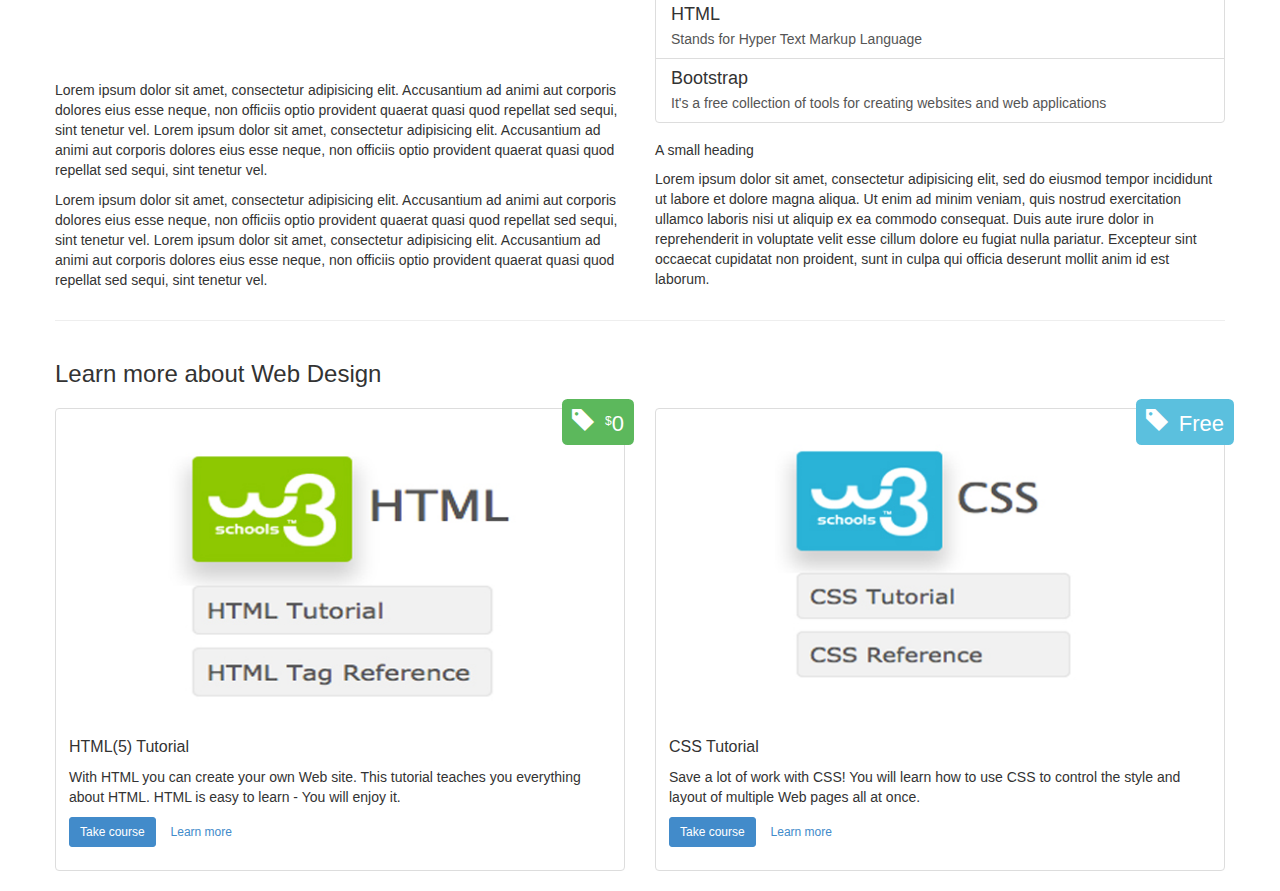
==== commit 5e4fda6d: "Change the pictures for thumbnails of the More Courses" ====
--- a/Course Files/02 - Starter Assets/index.html
+++ b/Course Files/02 - Starter Assets/index.html
@@ -417,7 +417,7 @@
                 <div class="thumbnails row">
                     <div class="col-6">
                         <div class="thumbnail">
-                            <img src="images/html_ed.png" alt="HTML Education">
+                            <img src="images/html_ed.jpg" alt="HTML Education">
 
                             <div class="label label-success price">
                                 <span class="glyphicon glyphicon-tag"></span>
@@ -439,7 +439,7 @@
                     </div><!-- end col-6 -->
                     <div class="col-6">
                         <div class="thumbnail">
-                            <img src="images/css_ed.png" alt="CSS Education">
+                            <img src="images/css_ed.jpg" alt="CSS Education">
 
                             <div class="label label-info price">
                                 <span class="glyphicon glyphicon-tag"></span>
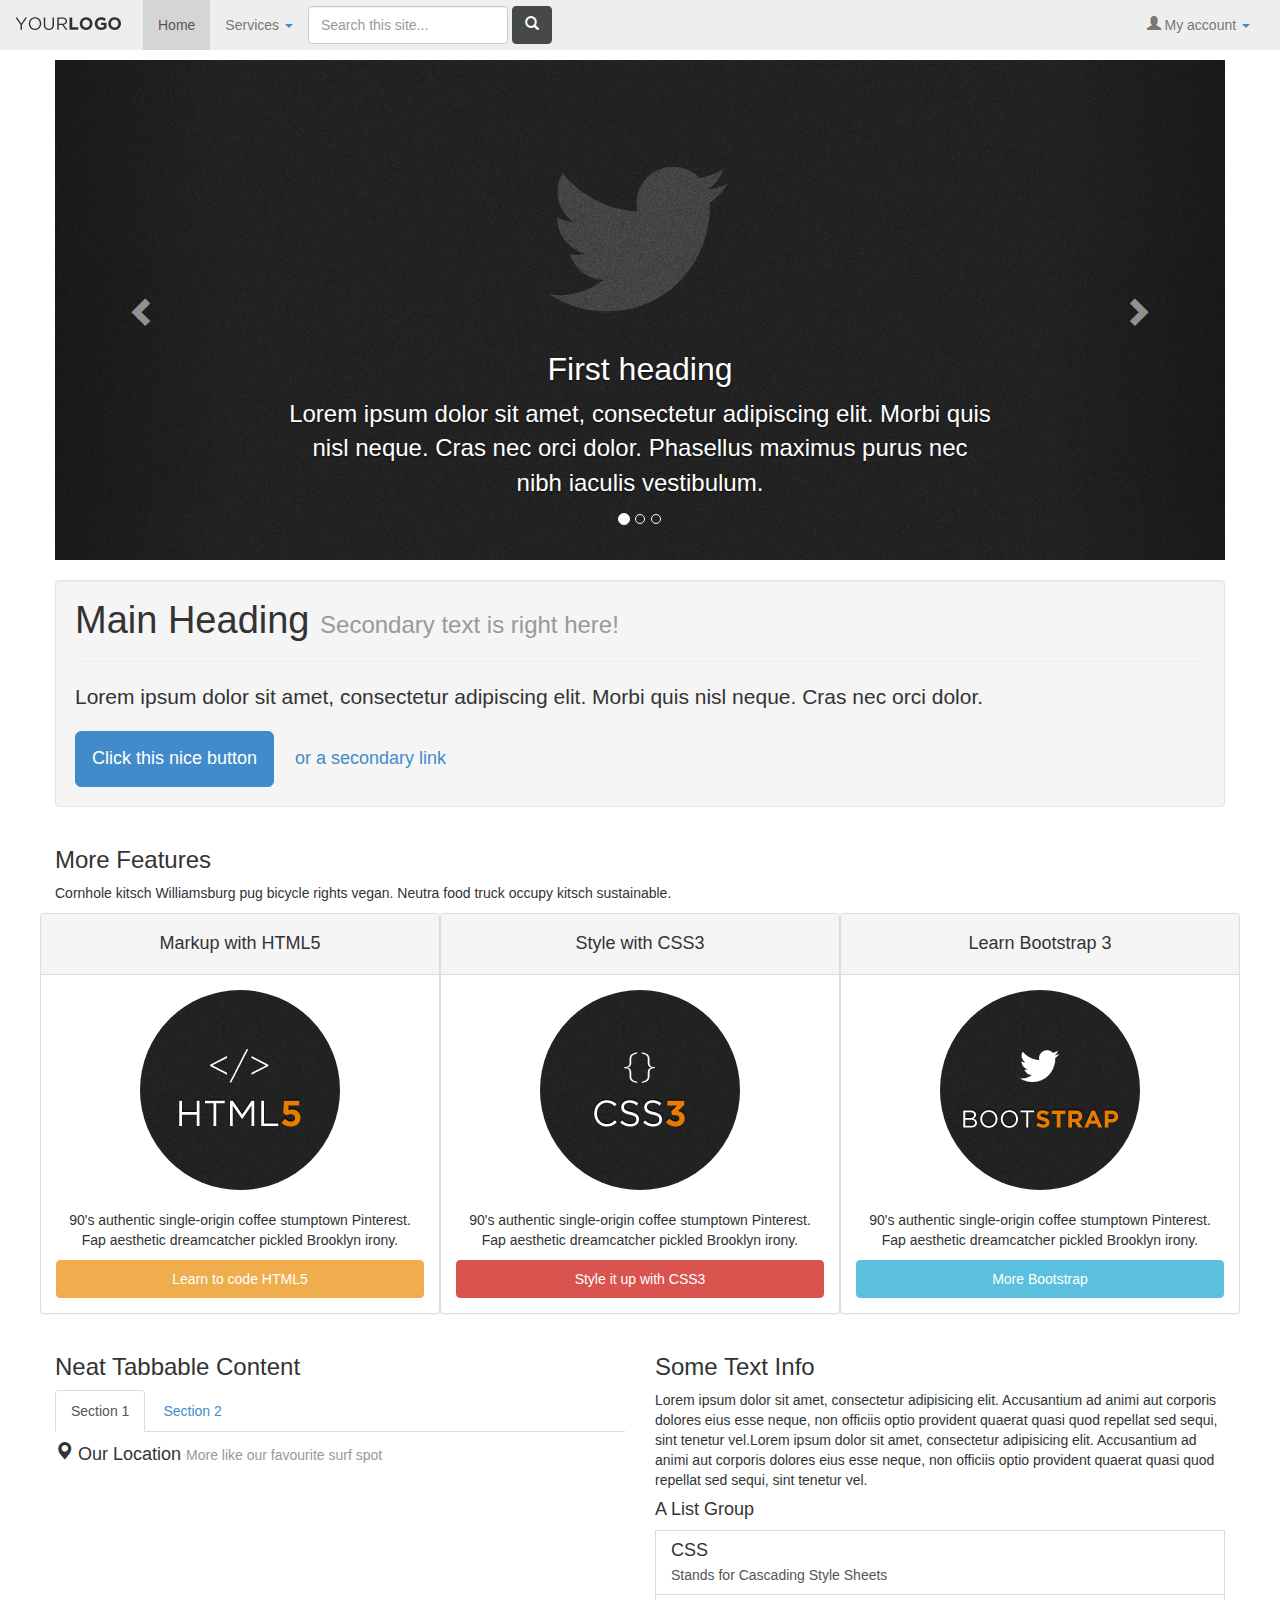
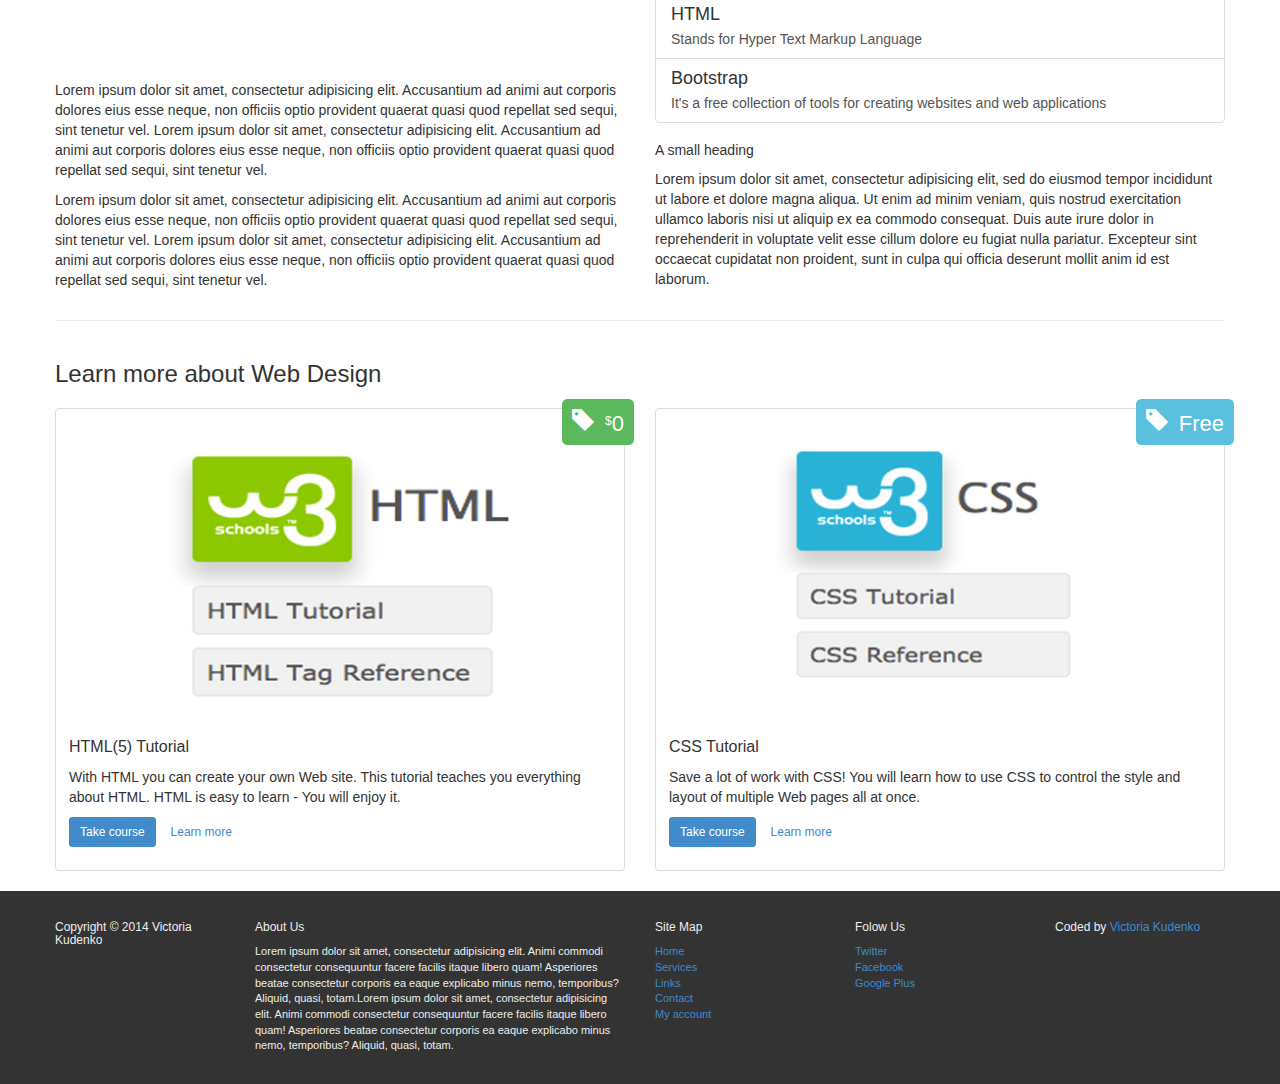
==== commit fcaf6d7c: "Code and style the footer of the page" ====
--- a/Course Files/02 - Starter Assets/index.html
+++ b/Course Files/02 - Starter Assets/index.html
@@ -468,6 +468,52 @@
 
     <footer>
 
+        <div class="container">
+            <div class="row">
+
+                <div class="col-sm-2">
+                    <h6>Copyright &copy; 2014 Victoria Kudenko</h6>
+                </div><!-- end col-sm-2 -->
+
+                <div class="col-sm-4">
+                    <h6>About Us</h6>
+
+                    <p>Lorem ipsum dolor sit amet, consectetur adipisicing elit. Animi commodi consectetur consequuntur
+                        facere facilis itaque libero quam! Asperiores beatae consectetur corporis ea eaque explicabo
+                        minus nemo, temporibus? Aliquid, quasi, totam.Lorem ipsum dolor sit amet, consectetur adipisicing elit. Animi commodi consectetur consequuntur
+                        facere facilis itaque libero quam! Asperiores beatae consectetur corporis ea eaque explicabo
+                        minus nemo, temporibus? Aliquid, quasi, totam.
+                    </p>
+                </div><!-- end col-sm-4 -->
+
+                <div class="col-sm-2">
+                    <h6>Site Map</h6>
+
+                    <ul>
+                        <li><a href="#">Home</a></li>
+                        <li><a href="#">Services</a></li>
+                        <li><a href="#">Links</a></li>
+                        <li><a href="#">Contact</a></li>
+                        <li><a href="#">My account</a></li>
+                    </ul>
+                </div><!-- end col-sm-2 -->
+
+                <div class="col-sm-2">
+                    <h6>Folow Us</h6>
+                    <ul>
+                        <li><a href="#">Twitter</a></li>
+                        <li><a href="#">Facebook</a></li>
+                        <li><a href="#">Google Plus</a></li>
+                    </ul>
+                </div><!-- end col-sm-2 -->
+
+                <div class="col-sm-2">
+                    <h6>Coded by <a href="https://www.facebook.com/viktoriya.andreychikova" target="_blank">Victoria Kudenko</a></h6>
+                </div><!-- end col-sm-2 -->
+
+            </div><!-- end row -->
+        </div><!-- end container -->
+
     </footer>
 
 	<!-- All Javascript at the bottom of the page for faster page loading -->
--- a/Course Files/02 - Starter Assets/includes/css/styles.css
+++ b/Course Files/02 - Starter Assets/includes/css/styles.css
@@ -24,6 +24,18 @@
 
 #inputMessage {
     margin-bottom: 15px;
+}
+
+footer {
+    background-color: #333333;
+    color: #eeeeee;
+    font-size: 11px;
+    padding: 20px;
+}
+
+footer ul {
+    list-style-type: none;
+    padding: 0;
 }
 
 /* --------------------------------------
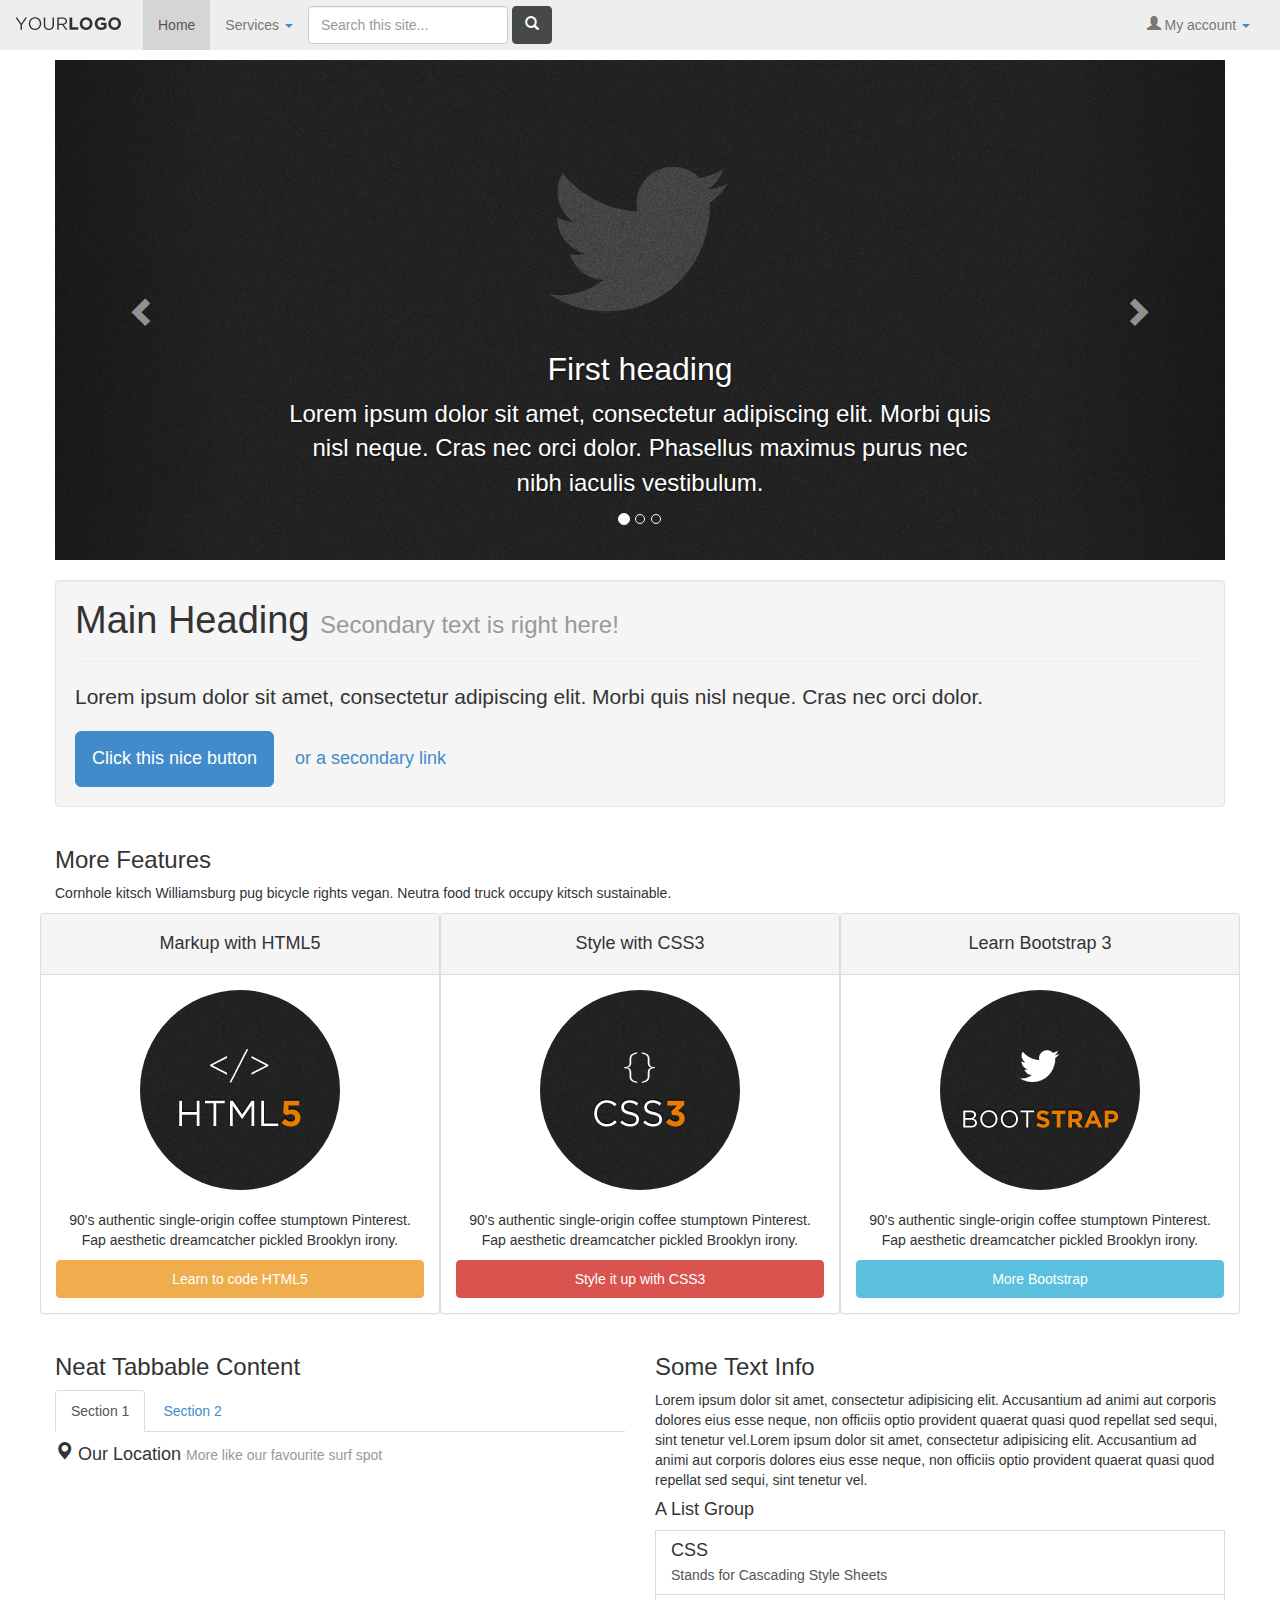
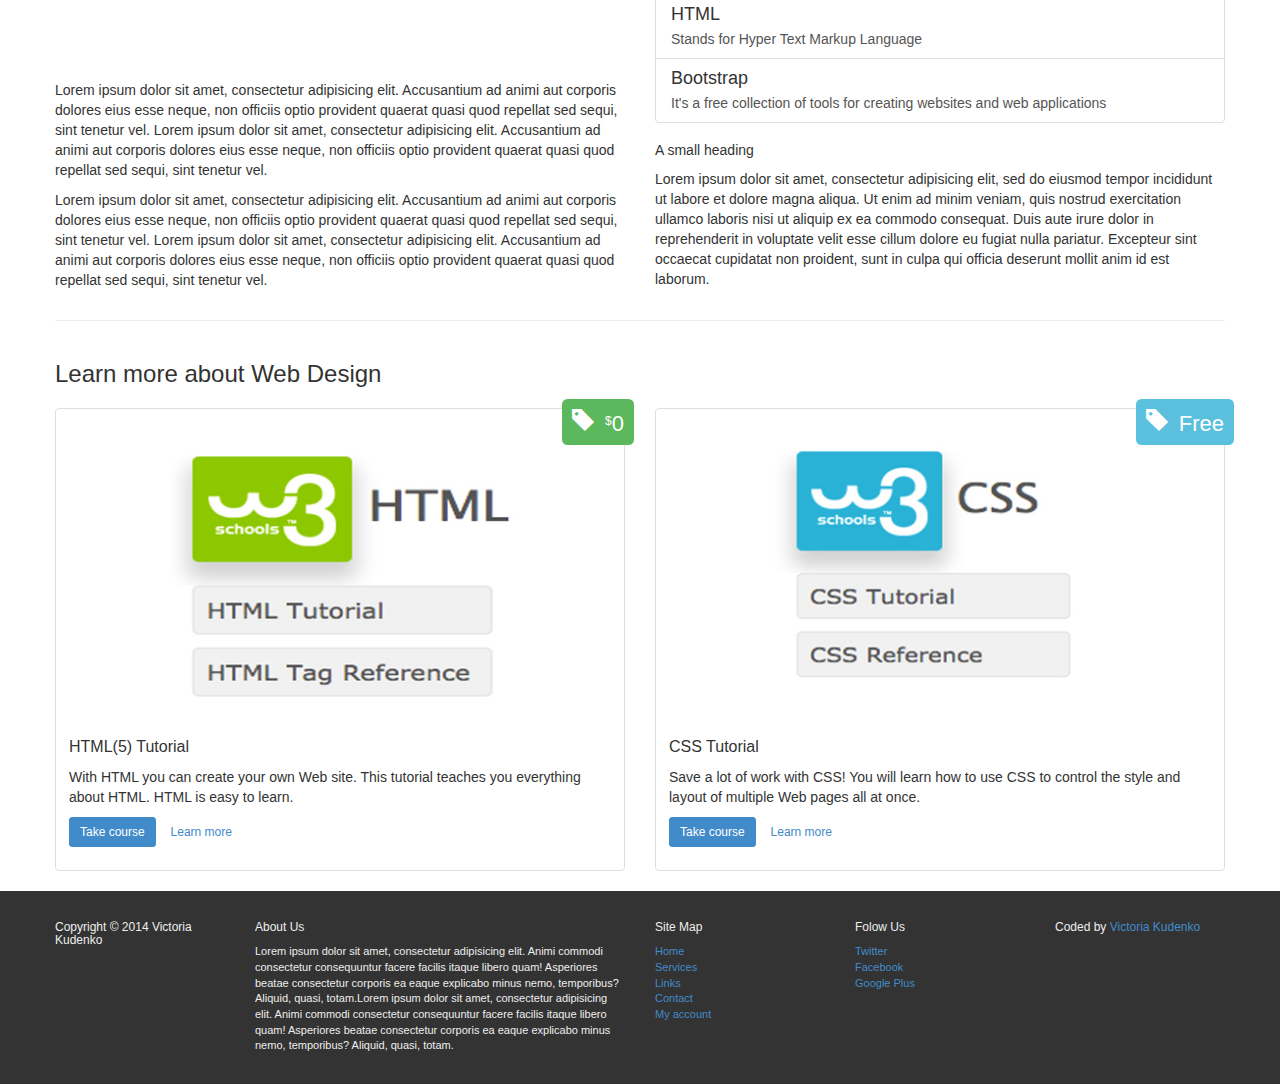
==== commit 51939834: "Final changes to website" ====
--- a/Course Files/02 - Starter Assets/index.html
+++ b/Course Files/02 - Starter Assets/index.html
@@ -428,7 +428,7 @@
                                 <h3>HTML(5) Tutorial</h3>
                                 <p>With HTML you can create your own Web site.
                                     This tutorial teaches you everything about HTML.
-                                    HTML is easy to learn - You will enjoy it.
+                                    HTML is easy to learn.
                                 </p>
                                 <p>
                                     <a href="http://www.w3schools.com/html/default.asp" class="btn btn-small btn-primary" role="button" target="_blank">Take course</a>
